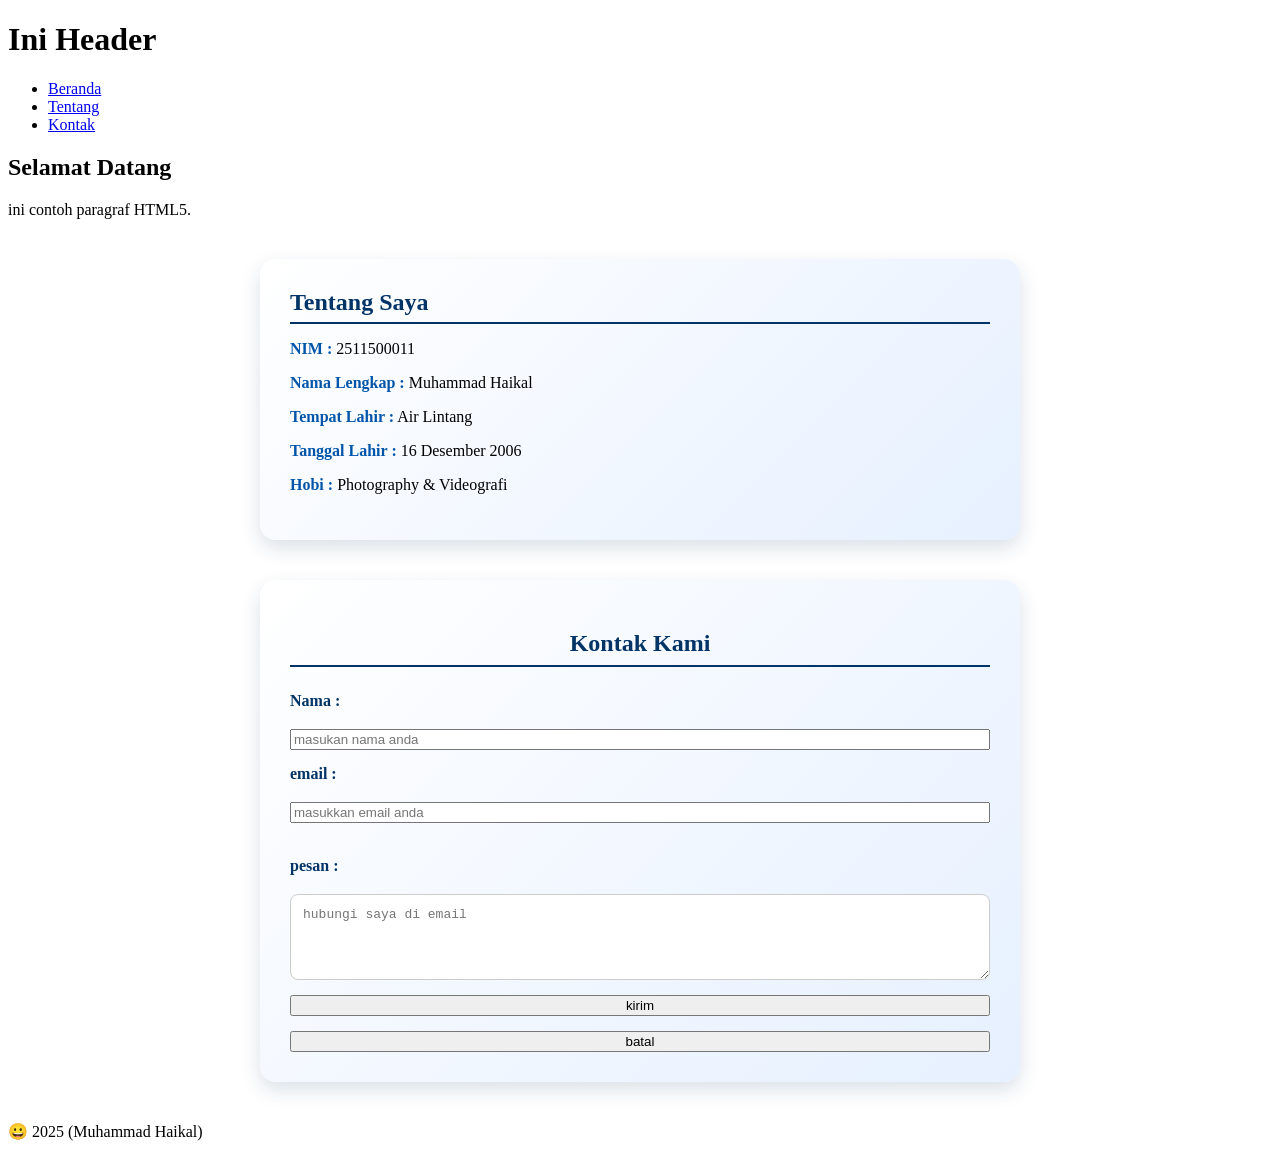
==== pertemuan-03/index.html @ a4d5a7d2 "membuat styling untuk selector ID #about mode responsif mobile" ====
<!DOCTYPE html>
<html lang="en">
<head>
    <meta charset="UTF-8">
    <meta name="viewport" content="width=device-width, initial-scale=1.0">
    <title>PWD</title>
    <style>

    #about {
    background: linear-gradient(135deg, #ffffff, #e6f0ff);
    border-radius: 16px;
    padding: 30px;
    max-width: 700px;
    margin: 40px auto;
    box-shadow: 0 8px 20px rgba(0, 51, 102, 0.15);
    position: relative;
    overflow: hidden;
    }


    #about h2 {
            color: #003366;
            border-bottom: 2px solid #003366;
            padding-bottom: 6px;
            margin-top: 0;
            margin-bottom: 16px;
    }

    #about strong {
        color: #0055aa;
    }

    @media (max-width: 600px) { 
      #about p { 
        flex-direction: column;
        align-items: flex-start;
       }

      #about strong {
        text-align: left;
        padding-right:0 ;
        margin-bottom: 2px;
       }
    }

    #kontak {
    background: linear-gradient(135deg, #ffffff, #e6f0ff);
    border-radius: 16px;
    padding: 30px;
    max-width: 700px;
    margin: 40px auto;
    box-shadow: 0 8px 20px rgba(0, 51, 102, 0.15);
    position: relative;
    overflow: hidden;
  }

  #kontak h2 {
    color: #003366;
    text-align: center;
    border-bottom: 2px solid #003366;
    padding-bottom: 8px;
    margin-bottom: 25px;
  }

  #kontak form {
    display: flex;
    flex-direction: column;
    gap: 15px;
  }

  #kontak label {
    font-weight: 600;
    color: #003366;
    margin-bottom: 4px;
  }

  #kontak textarea {
    padding: 12px;
    border: 1px solid #ccc;
    border-radius: 8px;
    font-size: 1em;
  }

    </style>
</head>
<body>
    <header>
        <h1>Ini Header</h1>
        <nav>
          <ul>
            <li><a href="#home">Beranda</a></li>
            <li><a href="#about">Tentang</a></li>
            <li><a href="#contact">Kontak</a></li>
          </ul>           
        </nav>
    </header>
    <main>
        <section id="home">
            <h2>Selamat Datang</h2>
            <p>ini contoh paragraf HTML5.</p>
        </section>
        <section id="about">
            <h2>Tentang Saya</h2>
                <p><strong>NIM           :</strong> 2511500011</p>
                <p><strong>Nama Lengkap  :</strong> Muhammad Haikal</p>
                <p><strong>Tempat Lahir  :</strong> Air Lintang</p>
                <p><strong>Tanggal Lahir :</strong> 16 Desember 2006</p>
                <p><strong>Hobi          :</strong> Photography & Videografi</p>
        </section>
        <section id="kontak">
            <h2>Kontak Kami</h2>
            <form action="" method="get">
                <label for="txtnama">Nama :</label>
                <input type="text" name="txtnama" placeholder="masukan nama anda" required autocomplete="name">
                
                <label for="txtemail">email :</label>
                <input type="text" id="txtemail" name="txtemail" placeholder="masukkan email anda" required autocomplete="email"><label for=""></label>
                
                <label for="txtpesan">pesan :</label>
                <textarea name="txtpesan" id="txtpesan" rows="4" placeholder="hubungi saya di email" required></textarea>

                <button type="submit">kirim</button>
                <button type="reset">batal</button>
            </form>
        </section>
    </main>
    <footer>
        <p>&#128512; 2025  (Muhammad Haikal)</p>
    </footer>
</body>
</html>
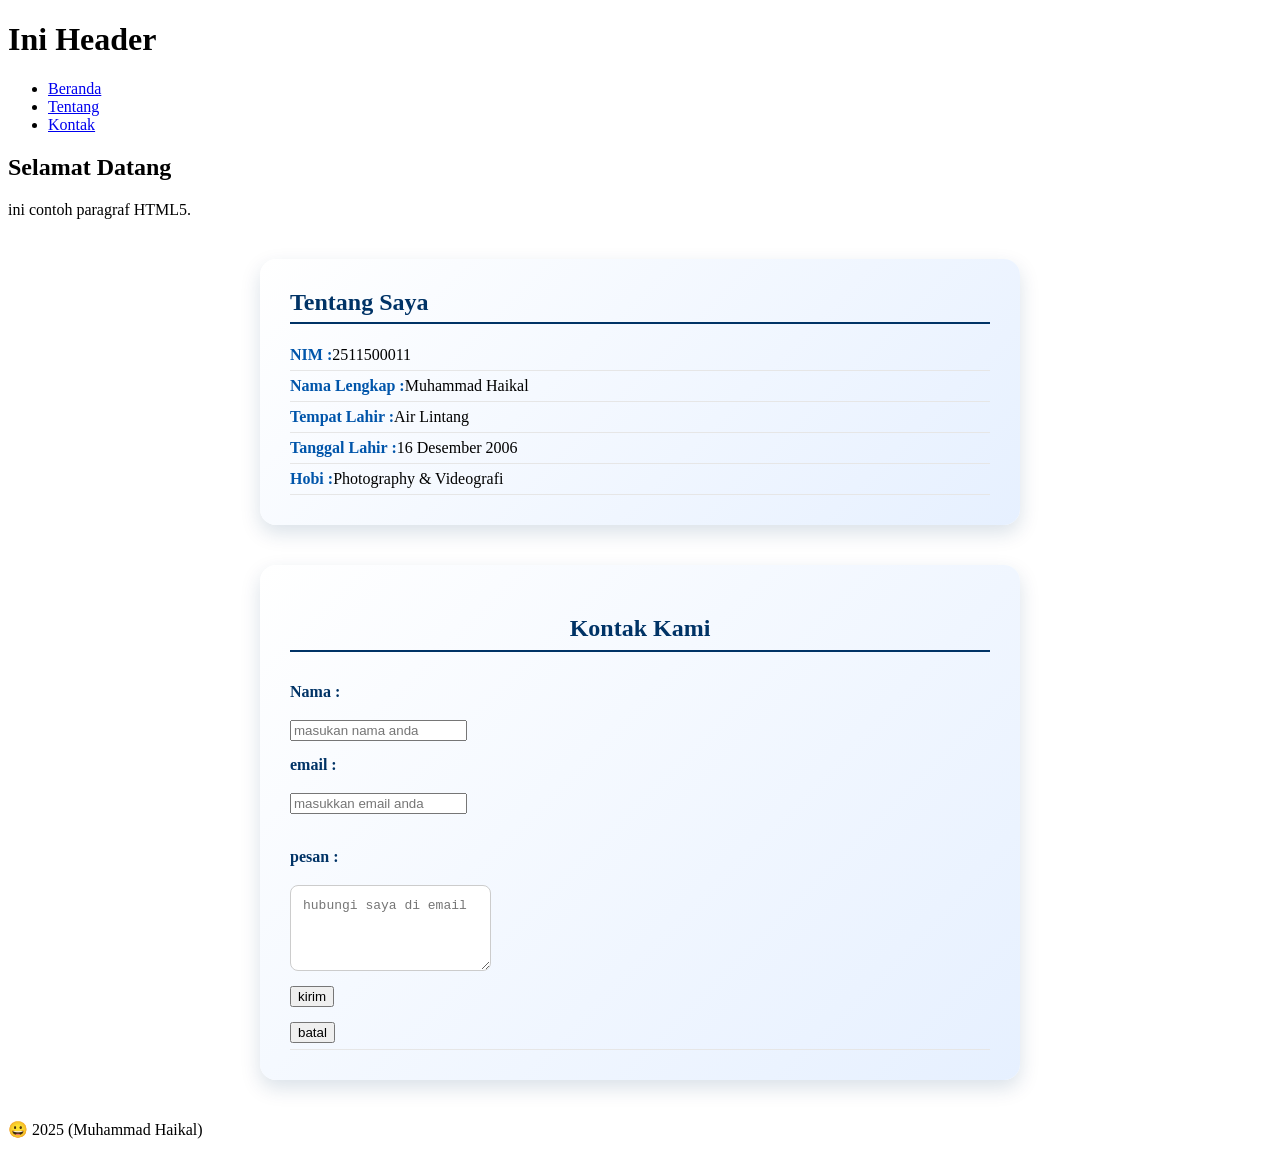
==== commit a167149e: "membuat styling untuk selector ID #about mode responsif mobile" ====
--- a/pertemuan-03/index.html
+++ b/pertemuan-03/index.html
@@ -17,6 +17,14 @@
     overflow: hidden;
     }
 
+    #about p {
+      align-items: baseline;
+      display: flex;
+      justify-content: flex-start;
+      margin: 0px;
+      padding: 6px 0;
+      border-bottom: 1px solid #e6e6e6;
+    }
 
     #about h2 {
             color: #003366;
@@ -63,9 +71,14 @@
   }
 
   #kontak form {
-    display: flex;
-    flex-direction: column;
-    gap: 15px;
+      display: flex;
+      justify-content: flex-start;
+      margin: 0px;
+      padding: 6px 0;
+      border-bottom: 1px solid #e6e6e6;
+      flex-direction: column;
+      gap: 15px;
+      align-items: baseline;
   }
 
   #kontak label {
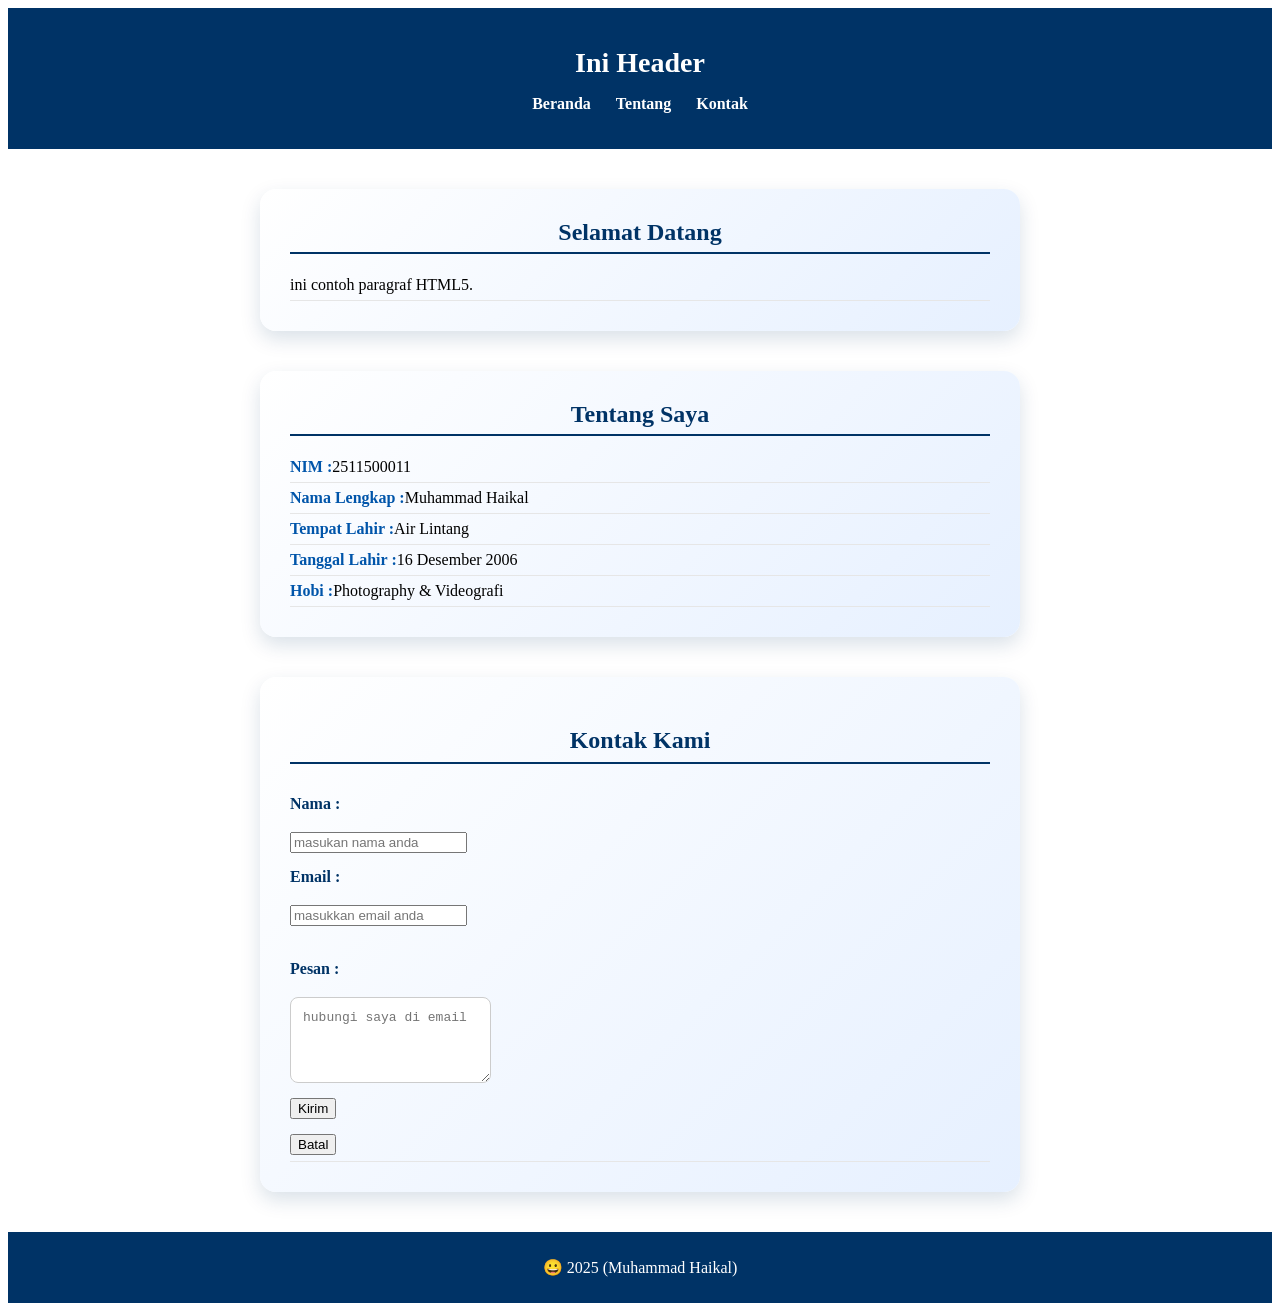
==== commit 4af9754e: "membuat styling untuk selector ID #about mode responsif mobile" ====
--- a/pertemuan-03/index.html
+++ b/pertemuan-03/index.html
@@ -5,6 +5,61 @@
     <meta name="viewport" content="width=device-width, initial-scale=1.0">
     <title>PWD</title>
     <style>
+
+    header {
+    background-color: #003366;
+    color: white;
+    padding: 20px 0;
+    }
+
+    header h1 {
+    text-align: center;
+    margin-bottom: 10px;
+    font-size: 28px;
+    }
+
+    nav ul {
+    display: flex;
+    justify-content: center;
+    list-style: none;
+    gap: 25px;
+    padding: 0;
+    } 
+
+    nav ul li a {
+    color: white;
+    text-decoration: none;
+    font-weight: bold;
+    }
+
+    #home {
+    background: linear-gradient(135deg, #ffffff, #e6f0ff);
+    border-radius: 16px;
+    padding: 30px;
+    max-width: 700px;
+    margin: 40px auto;
+    box-shadow: 0 8px 20px rgba(0, 51, 102, 0.15);
+    position: relative;
+    overflow: hidden;
+    }
+
+    #home p {
+          align-items: baseline;
+          display: flex;
+          justify-content: flex-start;
+          margin: 0px;
+          padding: 6px 0;
+          border-bottom: 1px solid #e6e6e6;
+    }
+
+    #home h2 {
+            color: #003366;
+            text-align: center;
+            border-bottom: 2px solid #003366;
+            padding-bottom: 6px;
+            margin-top: 0;
+            margin-bottom: 16px;
+    }
 
     #about {
     background: linear-gradient(135deg, #ffffff, #e6f0ff);
@@ -18,16 +73,17 @@
     }
 
     #about p {
-      align-items: baseline;
-      display: flex;
-      justify-content: flex-start;
-      margin: 0px;
-      padding: 6px 0;
-      border-bottom: 1px solid #e6e6e6;
+          align-items: baseline;
+          display: flex;
+          justify-content: flex-start;
+          margin: 0px;
+          padding: 6px 0;
+          border-bottom: 1px solid #e6e6e6;
     }
 
     #about h2 {
             color: #003366;
+            text-align: center;
             border-bottom: 2px solid #003366;
             padding-bottom: 6px;
             margin-top: 0;
@@ -36,19 +92,6 @@
 
     #about strong {
         color: #0055aa;
-    }
-
-    @media (max-width: 600px) { 
-      #about p { 
-        flex-direction: column;
-        align-items: flex-start;
-       }
-
-      #about strong {
-        text-align: left;
-        padding-right:0 ;
-        margin-bottom: 2px;
-       }
     }
 
     #kontak {
@@ -93,6 +136,27 @@
     border-radius: 8px;
     font-size: 1em;
   }
+
+  footer {
+            background-color: #003366;
+            color: white;
+            text-align: center;
+            padding: 10px;
+            margin-top: 40px;
+        }
+
+  @media (max-width: 600px) { 
+      #about p { 
+        flex-direction: column;
+        align-items: flex-start;
+       }
+
+      #about strong {
+        text-align: left;
+        padding-right:0 ;
+        margin-bottom: 2px;
+       }
+    }
 
     </style>
 </head>
@@ -126,14 +190,14 @@
                 <label for="txtnama">Nama :</label>
                 <input type="text" name="txtnama" placeholder="masukan nama anda" required autocomplete="name">
                 
-                <label for="txtemail">email :</label>
+                <label for="txtemail">Email :</label>
                 <input type="text" id="txtemail" name="txtemail" placeholder="masukkan email anda" required autocomplete="email"><label for=""></label>
                 
-                <label for="txtpesan">pesan :</label>
+                <label for="txtpesan">Pesan :</label>
                 <textarea name="txtpesan" id="txtpesan" rows="4" placeholder="hubungi saya di email" required></textarea>
 
-                <button type="submit">kirim</button>
-                <button type="reset">batal</button>
+                <button type="submit">Kirim</button>
+                <button type="reset">Batal</button>
             </form>
         </section>
     </main>
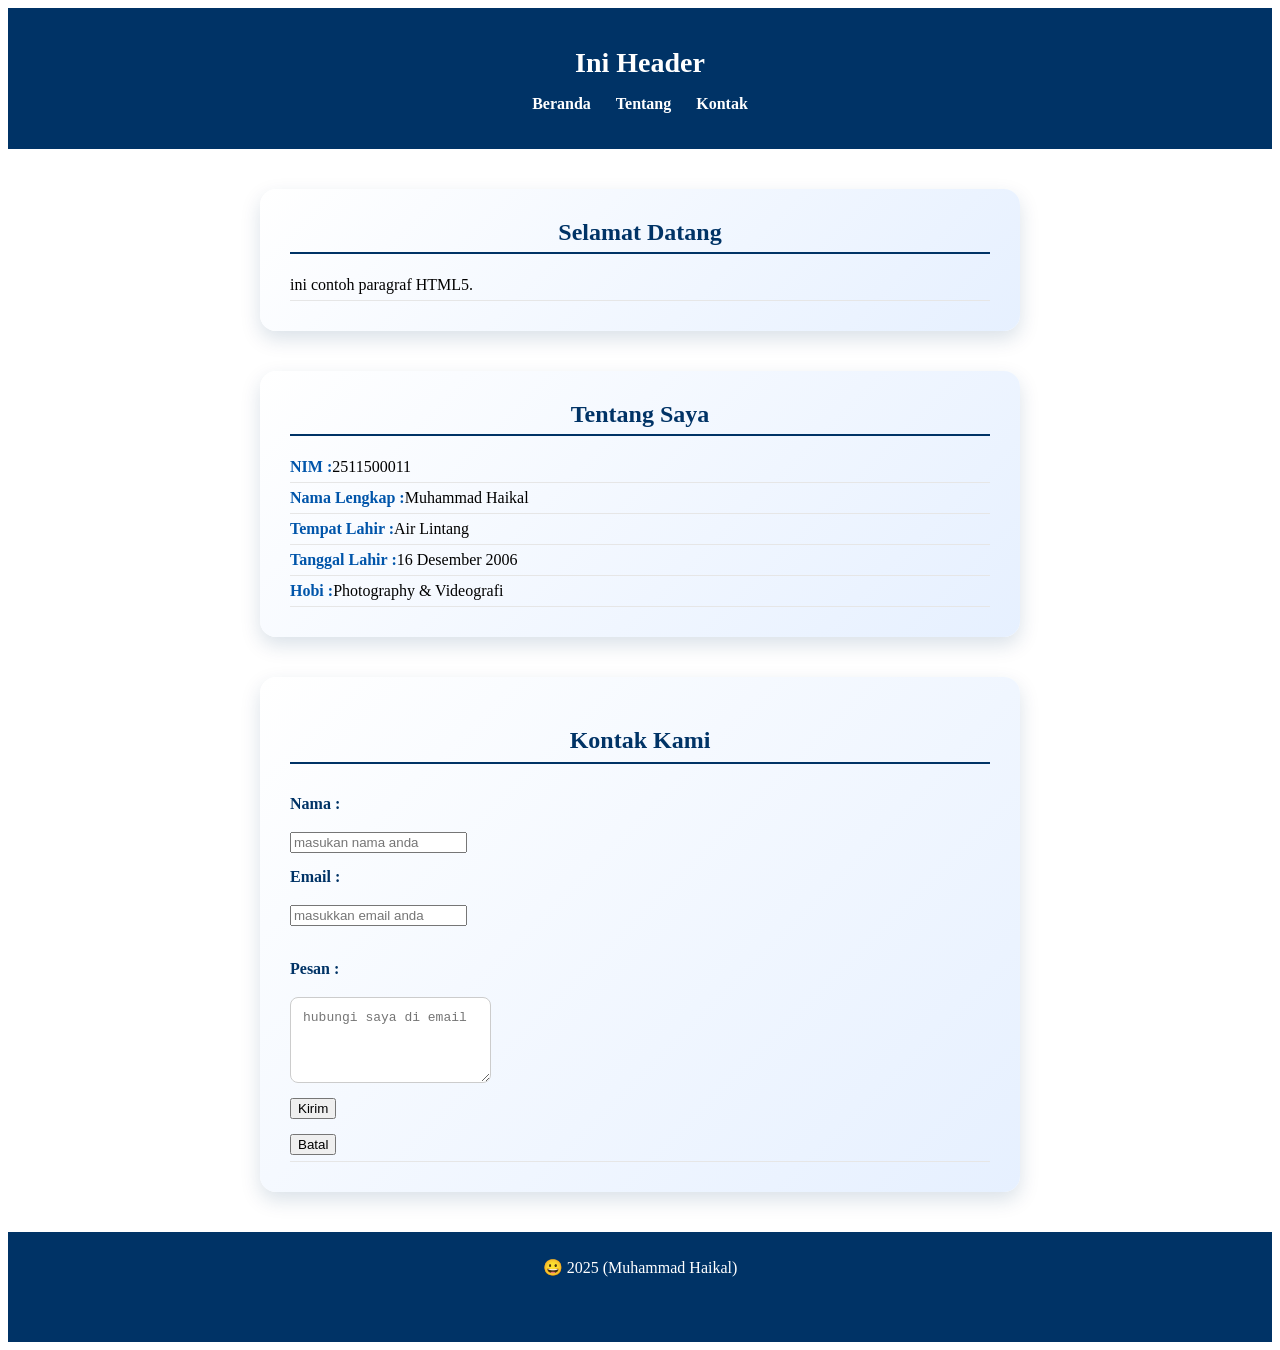
==== commit a3a0799a: "membuat styling untuk selector ID #footer" ====
--- a/pertemuan-03/index.html
+++ b/pertemuan-03/index.html
@@ -140,6 +140,7 @@
   footer {
             background-color: #003366;
             color: white;
+            height: 10vh;
             text-align: center;
             padding: 10px;
             margin-top: 40px;
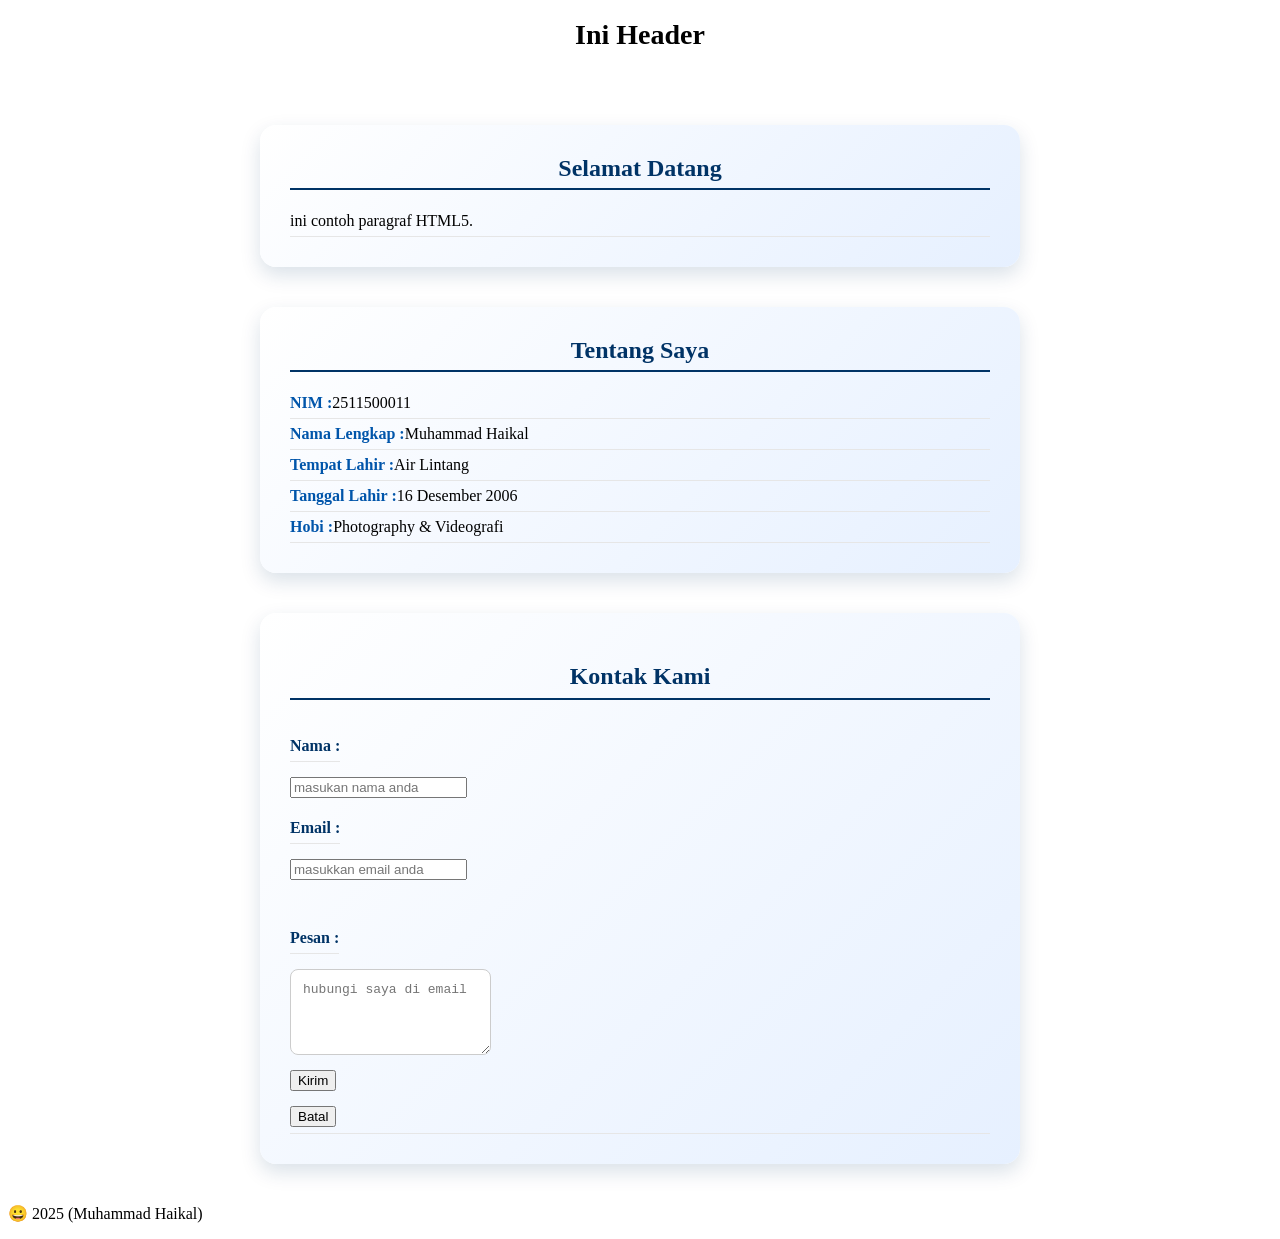
==== commit 04f76e29: "membuat styling untuk selector ID #footer" ====
--- a/pertemuan-03/index.html
+++ b/pertemuan-03/index.html
@@ -5,12 +5,6 @@
     <meta name="viewport" content="width=device-width, initial-scale=1.0">
     <title>PWD</title>
     <style>
-
-    header {
-    background-color: #003366;
-    color: white;
-    padding: 20px 0;
-    }
 
     header h1 {
     text-align: center;
@@ -137,14 +131,14 @@
     font-size: 1em;
   }
 
-  footer {
-            background-color: #003366;
-            color: white;
-            height: 10vh;
-            text-align: center;
-            padding: 10px;
-            margin-top: 40px;
-        }
+  #kontak label { 
+  display: flex; 
+  justify-content: flex-start; 
+  align-items: baseline; 
+  margin: 0; 
+  padding: 6px 0; 
+  border-bottom: 1px solid #e6e6e6; 
+  }
 
   @media (max-width: 600px) { 
       #about p { 
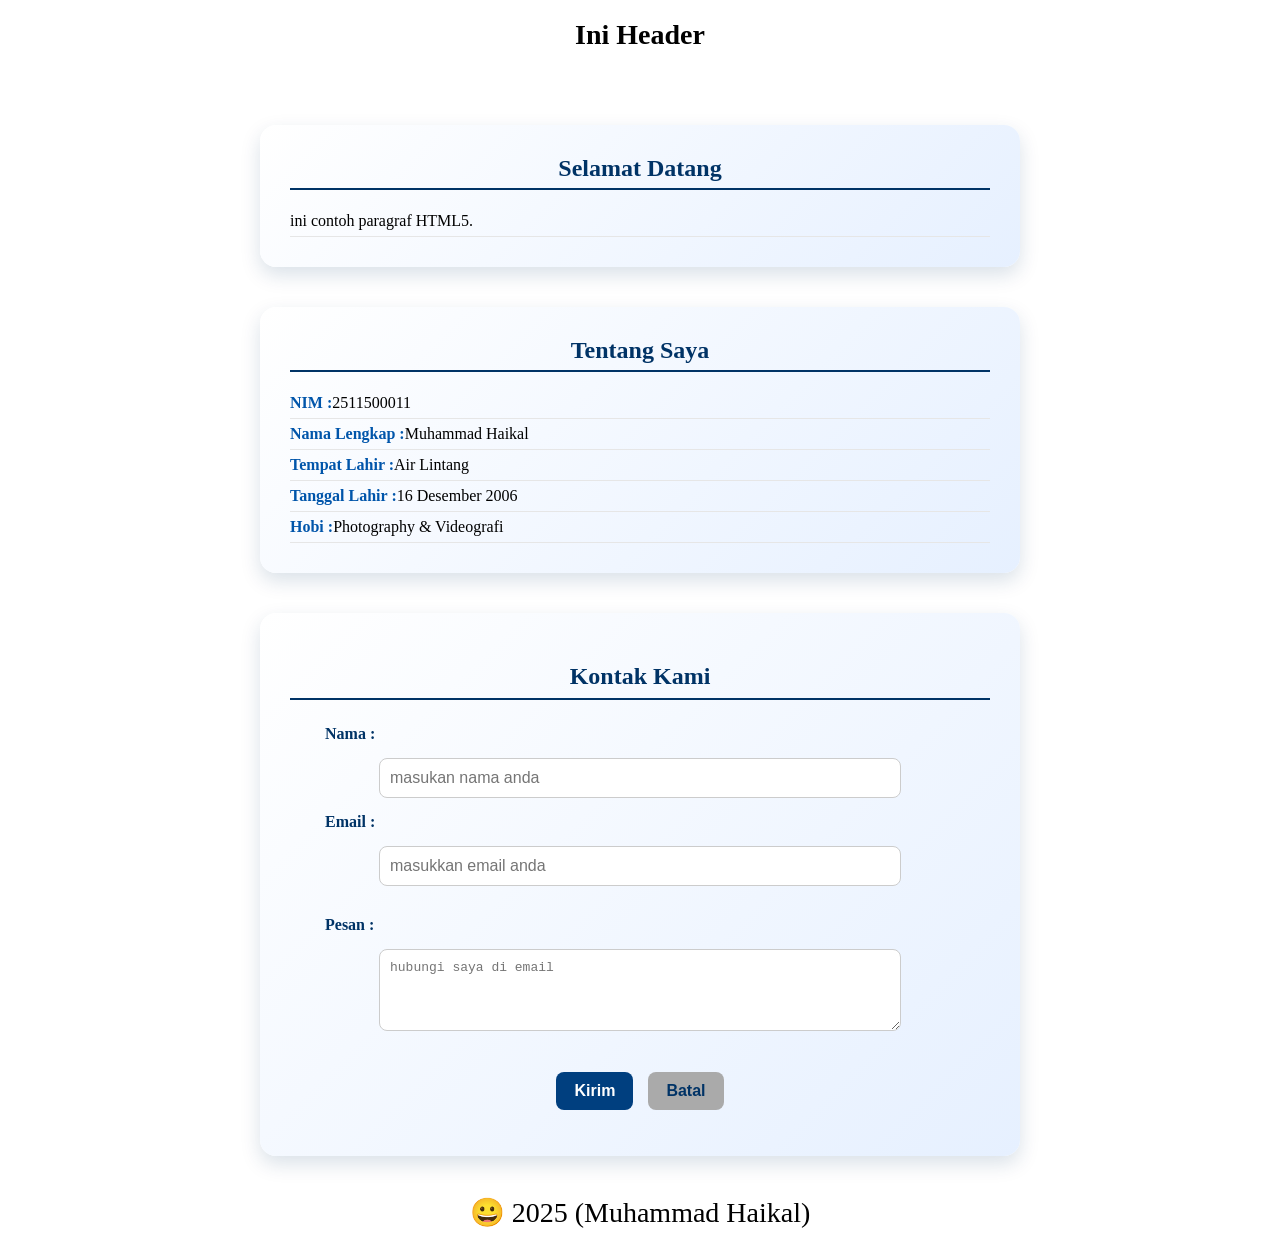
==== commit 8078ee17: "membuat styling untuk selector ID #about mode responsif mobile" ====
--- a/pertemuan-03/index.html
+++ b/pertemuan-03/index.html
@@ -1,203 +1,244 @@
 <!DOCTYPE html>
 <html lang="en">
+
 <head>
-    <meta charset="UTF-8">
-    <meta name="viewport" content="width=device-width, initial-scale=1.0">
-    <title>PWD</title>
-    <style>
-
+  <meta charset="UTF-8">
+  <meta name="viewport" content="width=device-width, initial-scale=1.0">
+  <title>PWD</title>
+  <style>
     header h1 {
-    text-align: center;
-    margin-bottom: 10px;
-    font-size: 28px;
+      text-align: center;
+      margin-bottom: 10px;
+      font-size: 28px;
     }
 
     nav ul {
-    display: flex;
-    justify-content: center;
-    list-style: none;
-    gap: 25px;
-    padding: 0;
-    } 
+      display: flex;
+      justify-content: center;
+      list-style: none;
+      gap: 25px;
+      padding: 0;
+    }
 
     nav ul li a {
-    color: white;
-    text-decoration: none;
-    font-weight: bold;
+      color: white;
+      text-decoration: none;
+      font-weight: bold;
     }
 
     #home {
-    background: linear-gradient(135deg, #ffffff, #e6f0ff);
-    border-radius: 16px;
-    padding: 30px;
-    max-width: 700px;
-    margin: 40px auto;
-    box-shadow: 0 8px 20px rgba(0, 51, 102, 0.15);
-    position: relative;
-    overflow: hidden;
+      background: linear-gradient(135deg, #ffffff, #e6f0ff);
+      border-radius: 16px;
+      padding: 30px;
+      max-width: 700px;
+      margin: 40px auto;
+      box-shadow: 0 8px 20px rgba(0, 51, 102, 0.15);
+      position: relative;
+      overflow: hidden;
     }
 
     #home p {
-          align-items: baseline;
-          display: flex;
-          justify-content: flex-start;
-          margin: 0px;
-          padding: 6px 0;
-          border-bottom: 1px solid #e6e6e6;
-    }
-
-    #home h2 {
-            color: #003366;
-            text-align: center;
-            border-bottom: 2px solid #003366;
-            padding-bottom: 6px;
-            margin-top: 0;
-            margin-bottom: 16px;
-    }
-
-    #about {
-    background: linear-gradient(135deg, #ffffff, #e6f0ff);
-    border-radius: 16px;
-    padding: 30px;
-    max-width: 700px;
-    margin: 40px auto;
-    box-shadow: 0 8px 20px rgba(0, 51, 102, 0.15);
-    position: relative;
-    overflow: hidden;
-    }
-
-    #about p {
-          align-items: baseline;
-          display: flex;
-          justify-content: flex-start;
-          margin: 0px;
-          padding: 6px 0;
-          border-bottom: 1px solid #e6e6e6;
-    }
-
-    #about h2 {
-            color: #003366;
-            text-align: center;
-            border-bottom: 2px solid #003366;
-            padding-bottom: 6px;
-            margin-top: 0;
-            margin-bottom: 16px;
-    }
-
-    #about strong {
-        color: #0055aa;
-    }
-
-    #kontak {
-    background: linear-gradient(135deg, #ffffff, #e6f0ff);
-    border-radius: 16px;
-    padding: 30px;
-    max-width: 700px;
-    margin: 40px auto;
-    box-shadow: 0 8px 20px rgba(0, 51, 102, 0.15);
-    position: relative;
-    overflow: hidden;
-  }
-
-  #kontak h2 {
-    color: #003366;
-    text-align: center;
-    border-bottom: 2px solid #003366;
-    padding-bottom: 8px;
-    margin-bottom: 25px;
-  }
-
-  #kontak form {
+      align-items: baseline;
       display: flex;
       justify-content: flex-start;
       margin: 0px;
       padding: 6px 0;
       border-bottom: 1px solid #e6e6e6;
+    }
+
+    #home h2 {
+      color: #003366;
+      text-align: center;
+      border-bottom: 2px solid #003366;
+      padding-bottom: 6px;
+      margin-top: 0;
+      margin-bottom: 16px;
+    }
+
+    #about {
+      background: linear-gradient(135deg, #ffffff, #e6f0ff);
+      border-radius: 16px;
+      padding: 30px;
+      max-width: 700px;
+      margin: 40px auto;
+      box-shadow: 0 8px 20px rgba(0, 51, 102, 0.15);
+      position: relative;
+      overflow: hidden;
+    }
+
+    #about p {
+      align-items: baseline;
+      display: flex;
+      justify-content: flex-start;
+      margin: 0px;
+      padding: 6px 0;
+      border-bottom: 1px solid #e6e6e6;
+    }
+
+    #about h2 {
+      color: #003366;
+      text-align: center;
+      border-bottom: 2px solid #003366;
+      padding-bottom: 6px;
+      margin-top: 0;
+      margin-bottom: 16px;
+    }
+
+    #about strong {
+      color: #0055aa;
+    }
+
+    #kontak {
+      background: linear-gradient(135deg, #ffffff, #e6f0ff);
+      border-radius: 16px;
+      padding: 30px;
+      max-width: 700px;
+      margin: 40px auto;
+      box-shadow: 0 8px 20px rgba(0, 51, 102, 0.15);
+      text-align: center;
+    }
+
+    #kontak h2 {
+      color: #003366;
+      text-align: center;
+      border-bottom: 2px solid #003366;
+      padding-bottom: 8px;
+      margin-bottom: 25px;
+    }
+
+    #kontak form {
+      display: flex;
       flex-direction: column;
+      align-items: center;
       gap: 15px;
-      align-items: baseline;
-  }
-
-  #kontak label {
-    font-weight: 600;
-    color: #003366;
-    margin-bottom: 4px;
-  }
-
-  #kontak textarea {
-    padding: 12px;
-    border: 1px solid #ccc;
-    border-radius: 8px;
-    font-size: 1em;
-  }
-
-  #kontak label { 
-  display: flex; 
-  justify-content: flex-start; 
-  align-items: baseline; 
-  margin: 0; 
-  padding: 6px 0; 
-  border-bottom: 1px solid #e6e6e6; 
-  }
-
-  @media (max-width: 600px) { 
-      #about p { 
+    }
+
+    #kontak p:last-child {
+      flex-direction: row;
+      justify-content: center;
+      gap: 10px;
+    }
+
+    #kontak label {
+      align-self: flex-start;
+      font-weight: 600;
+      color: #003366;
+      margin-left: 5%;
+    }
+
+    #kontak input,
+    #kontak textarea {
+      width: 90%;
+      max-width: 500px;
+      padding: 10px;
+      border: 1px solid #ccc;
+      border-radius: 8px;
+      font-size: 1em;
+    }
+
+    #kontak button {
+      padding: 10px 18px;
+      border: none;
+      border-radius: 8px;
+      font-size: 1em;
+      font-weight: 600;
+      cursor: pointer;
+      transition: 0.3s ease;
+    }
+
+    #kontak button[type="submit"] {
+      background-color: #0055aa;
+      color: white;
+    }
+
+    #kontak button[type="submit"] {
+      background-color: #003f7f;
+    }
+
+    #kontak button[type="reset"] {
+      background-color: #ccc;
+      color: #003366;
+    }
+
+    #kontak button[type="reset"] {
+      background-color: #aaa;
+    }
+
+    #kontak p:last-child {
+      display: flex;
+      justify-content: center;
+      gap: 15px;
+      border: none;
+      padding-top: 10px;
+    }
+
+    footer p {
+      text-align: center;
+      margin-bottom: 10px;
+      font-size: 28px;
+    }
+
+    @media (max-width: 600px) {
+      #about p {
         flex-direction: column;
         align-items: flex-start;
-       }
+      }
 
       #about strong {
         text-align: left;
-        padding-right:0 ;
+        padding-right: 0;
         margin-bottom: 2px;
-       }
-    }
-
-    </style>
+      }
+    }
+  </style>
 </head>
+
 <body>
-    <header>
-        <h1>Ini Header</h1>
-        <nav>
-          <ul>
-            <li><a href="#home">Beranda</a></li>
-            <li><a href="#about">Tentang</a></li>
-            <li><a href="#contact">Kontak</a></li>
-          </ul>           
-        </nav>
-    </header>
-    <main>
-        <section id="home">
-            <h2>Selamat Datang</h2>
-            <p>ini contoh paragraf HTML5.</p>
-        </section>
-        <section id="about">
-            <h2>Tentang Saya</h2>
-                <p><strong>NIM           :</strong> 2511500011</p>
-                <p><strong>Nama Lengkap  :</strong> Muhammad Haikal</p>
-                <p><strong>Tempat Lahir  :</strong> Air Lintang</p>
-                <p><strong>Tanggal Lahir :</strong> 16 Desember 2006</p>
-                <p><strong>Hobi          :</strong> Photography & Videografi</p>
-        </section>
-        <section id="kontak">
-            <h2>Kontak Kami</h2>
-            <form action="" method="get">
-                <label for="txtnama">Nama :</label>
-                <input type="text" name="txtnama" placeholder="masukan nama anda" required autocomplete="name">
-                
-                <label for="txtemail">Email :</label>
-                <input type="text" id="txtemail" name="txtemail" placeholder="masukkan email anda" required autocomplete="email"><label for=""></label>
-                
-                <label for="txtpesan">Pesan :</label>
-                <textarea name="txtpesan" id="txtpesan" rows="4" placeholder="hubungi saya di email" required></textarea>
-
-                <button type="submit">Kirim</button>
-                <button type="reset">Batal</button>
-            </form>
-        </section>
-    </main>
-    <footer>
-        <p>&#128512; 2025  (Muhammad Haikal)</p>
-    </footer>
+  <header>
+    <h1>Ini Header</h1>
+    <nav>
+      <ul>
+        <li><a href="#home">Beranda</a></li>
+        <li><a href="#about">Tentang</a></li>
+        <li><a href="#contact">Kontak</a></li>
+      </ul>
+    </nav>
+  </header>
+  <main>
+    <section id="home">
+      <h2>Selamat Datang</h2>
+      <p>ini contoh paragraf HTML5.</p>
+    </section>
+    <section id="about">
+      <h2>Tentang Saya</h2>
+      <p><strong>NIM :</strong> 2511500011</p>
+      <p><strong>Nama Lengkap :</strong> Muhammad Haikal</p>
+      <p><strong>Tempat Lahir :</strong> Air Lintang</p>
+      <p><strong>Tanggal Lahir :</strong> 16 Desember 2006</p>
+      <p><strong>Hobi :</strong> Photography & Videografi</p>
+    </section>
+    <section id="kontak">
+      <h2>Kontak Kami</h2>
+      <form action="" method="get">
+        <label for="txtnama">Nama :</label>
+        <input type="text" name="txtnama" placeholder="masukan nama anda" required autocomplete="name">
+
+        <label for="txtemail">Email :</label>
+        <input type="text" id="txtemail" name="txtemail" placeholder="masukkan email anda" required
+          autocomplete="email"><label for=""></label>
+
+        <label for="txtpesan">Pesan :</label>
+        <textarea name="txtpesan" id="txtpesan" rows="4" placeholder="hubungi saya di email" required></textarea>
+        <p>
+          <button type="submit">Kirim</button>
+          <button type="reset">Batal</button>
+        </p>
+      </form>
+    </section>
+  </main>
+  <footer>
+    <p>&#128512; 2025 (Muhammad Haikal)</p>
+  </footer>
 </body>
+
 </html>
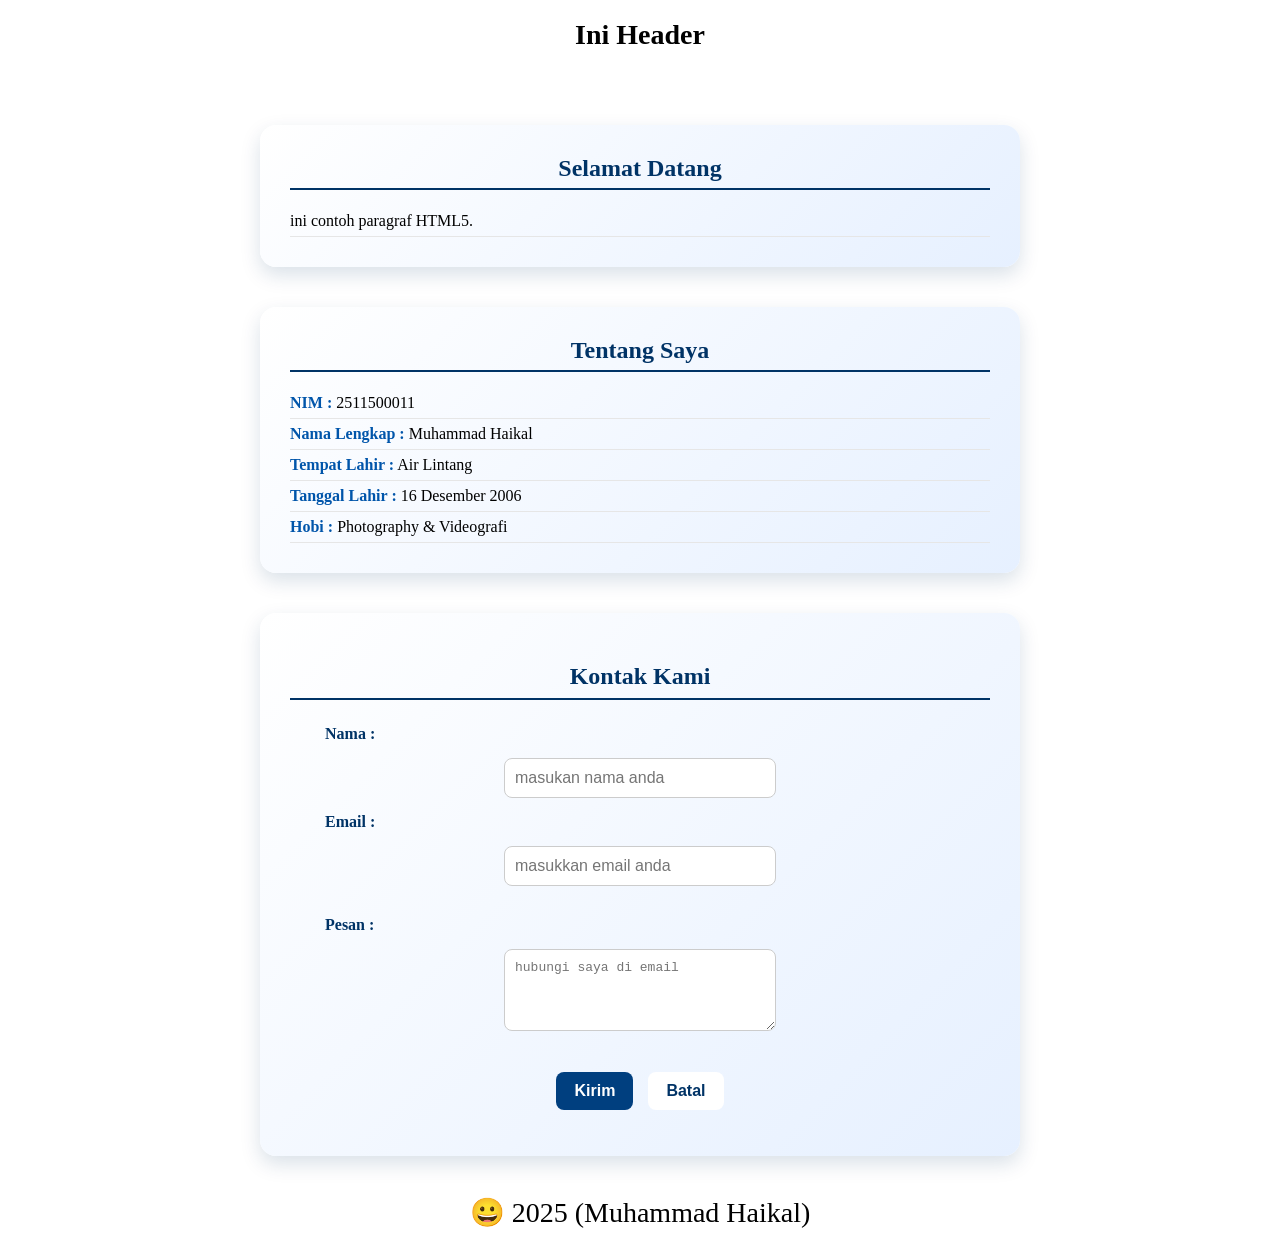
==== commit f7948003: "membuat styling untuk selector ID #about merapikan bagian button" ====
--- a/pertemuan-03/index.html
+++ b/pertemuan-03/index.html
@@ -33,14 +33,10 @@
       max-width: 700px;
       margin: 40px auto;
       box-shadow: 0 8px 20px rgba(0, 51, 102, 0.15);
-      position: relative;
-      overflow: hidden;
     }
 
     #home p {
       align-items: baseline;
-      display: flex;
-      justify-content: flex-start;
       margin: 0px;
       padding: 6px 0;
       border-bottom: 1px solid #e6e6e6;
@@ -62,14 +58,10 @@
       max-width: 700px;
       margin: 40px auto;
       box-shadow: 0 8px 20px rgba(0, 51, 102, 0.15);
-      position: relative;
-      overflow: hidden;
     }
 
     #about p {
       align-items: baseline;
-      display: flex;
-      justify-content: flex-start;
       margin: 0px;
       padding: 6px 0;
       border-bottom: 1px solid #e6e6e6;
@@ -129,7 +121,7 @@
     #kontak input,
     #kontak textarea {
       width: 90%;
-      max-width: 500px;
+      max-width: 250px;
       padding: 10px;
       border: 1px solid #ccc;
       border-radius: 8px;
@@ -143,7 +135,6 @@
       font-size: 1em;
       font-weight: 600;
       cursor: pointer;
-      transition: 0.3s ease;
     }
 
     #kontak button[type="submit"] {
@@ -161,7 +152,7 @@
     }
 
     #kontak button[type="reset"] {
-      background-color: #aaa;
+      background-color: #ffffff;
     }
 
     #kontak p:last-child {
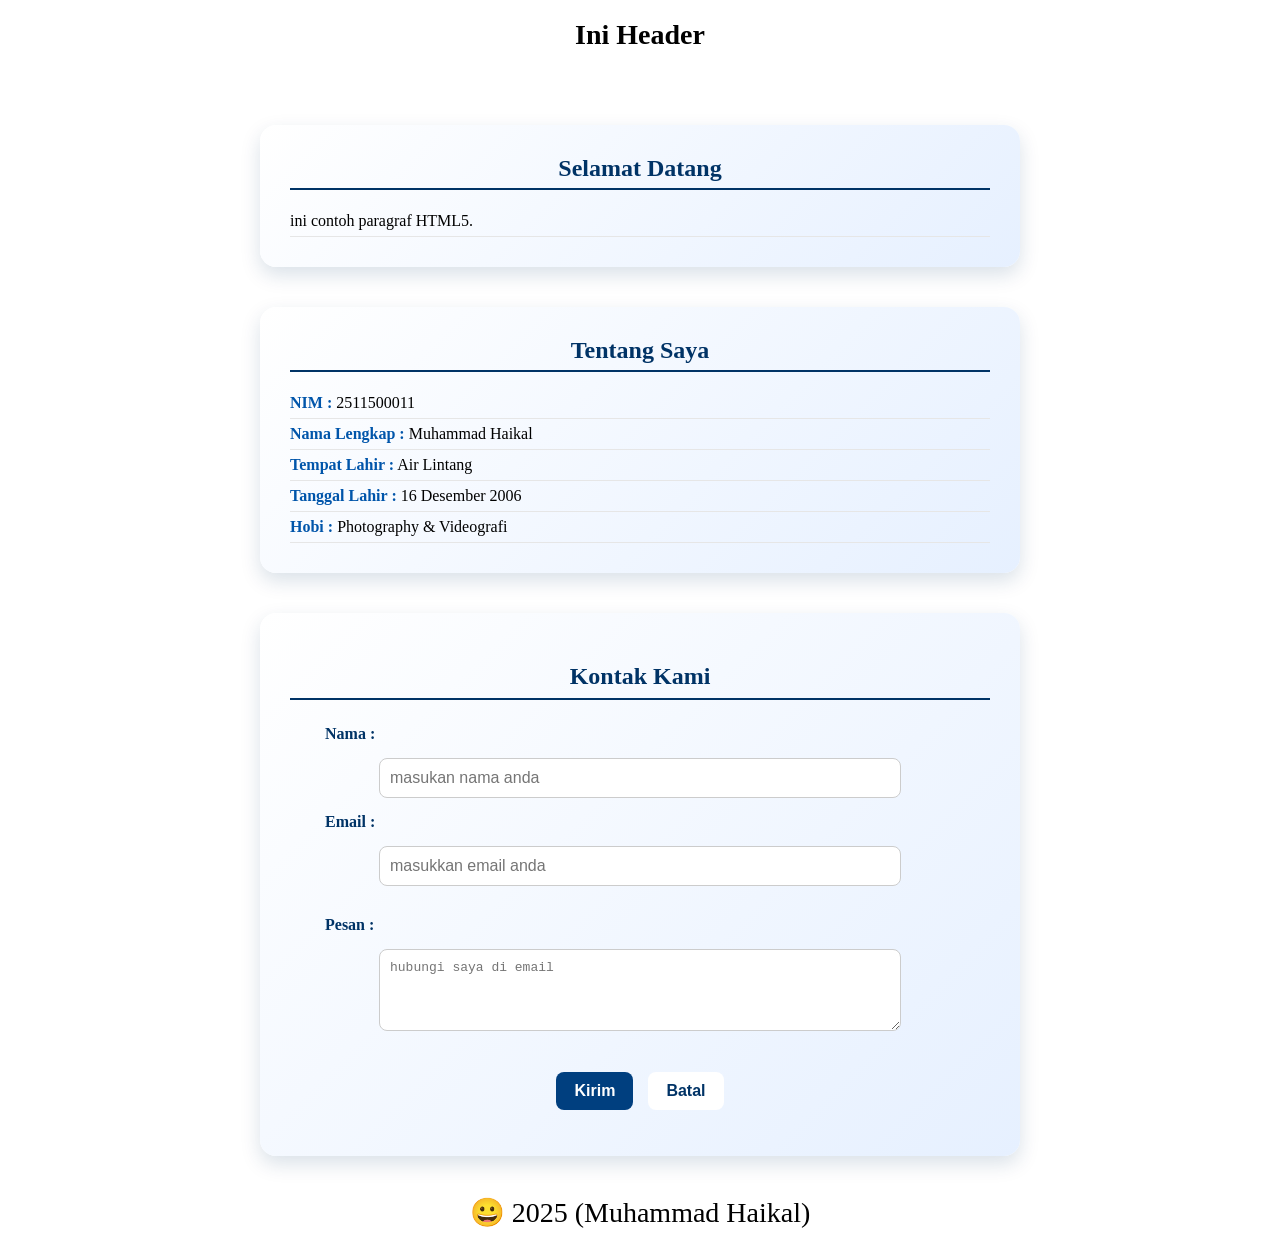
==== commit fb7e54df: "membuat styling untuk selector ID #about merapikan bagian button" ====
--- a/pertemuan-03/index.html
+++ b/pertemuan-03/index.html
@@ -121,7 +121,7 @@
     #kontak input,
     #kontak textarea {
       width: 90%;
-      max-width: 250px;
+      max-width: 500px;
       padding: 10px;
       border: 1px solid #ccc;
       border-radius: 8px;
